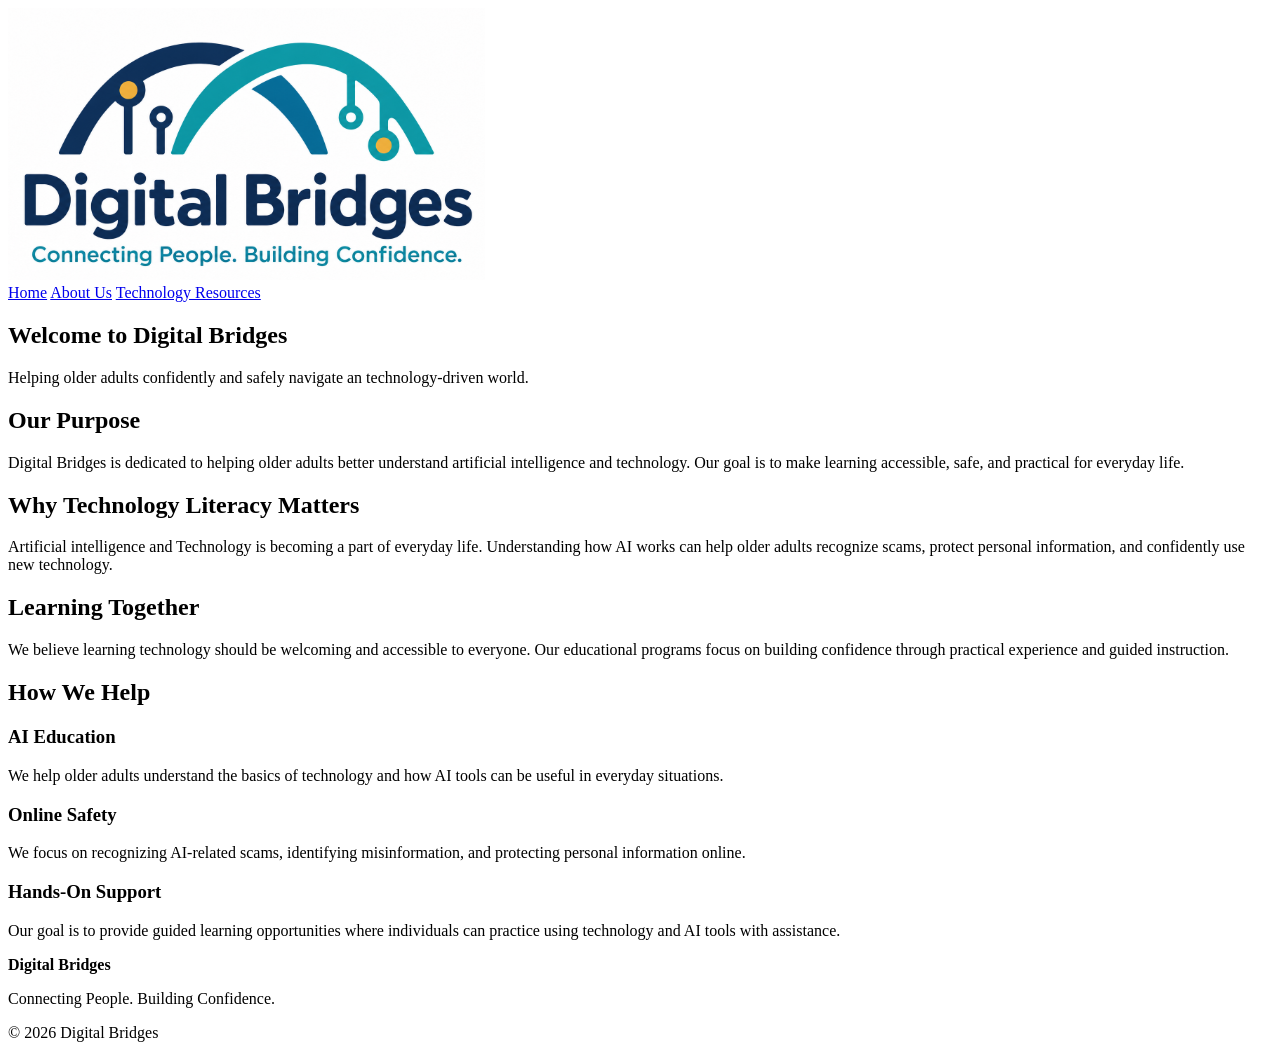
==== index.html @ fe407e11 "Add initial HTML structure for Digital Bridges site" ====
<!DOCTYPE html>
<html lang="en">

<head>
  <meta charset="UTF-8">
  <meta name="viewport" content="width=device-width, initial-scale=1.0">
  <title>Digital Bridges | Home</title>
  <link rel="stylesheet" href="style.css">
</head>

<body>

  <header>
    <img src="Digital%20Bridges.png"
         alt="Digital Bridges Logo"
         class="site-logo">
  </header>

  <nav>
    <a href="index.html">Home</a>
    <a href="about.html">About Us</a>
    <a href="resources.html">Technology Resources</a>
  </nav>

  <main>

    <section>
      <h1>Welcome to Digital Bridges</h1>
      <p>
        Helping older adults confidently and safely
        navigate an technology-driven world.
      </p>
    </section>

    <section>
      <h2>Our Purpose</h2>
      <p>
        Digital Bridges is dedicated to helping older
        adults better understand artificial intelligence
        and technology. Our goal is to make learning
        accessible, safe, and practical for everyday life.
      </p>
    </section>

    <section>
      <h2>Why Technology Literacy Matters</h2>
      <p>
        Artificial intelligence and Technology is becoming a part of
        everyday life. Understanding how AI works can
        help older adults recognize scams, protect
        personal information, and confidently use
        new technology.
      </p>
    </section>

    <section>
      <h2>Learning Together</h2>

      <p>
        We believe learning technology should be
        welcoming and accessible to everyone.
        Our educational programs focus on building
        confidence through practical experience
        and guided instruction.
      </p>
    </section>

    <section>
      <h2>How We Help</h2>

      <h3>AI Education</h3>
      <p>
        We help older adults understand the basics
        of technology and how AI tools
        can be useful in everyday situations.
      </p>

      <h3>Online Safety</h3>
      <p>
        We focus on recognizing AI-related scams,
        identifying misinformation, and protecting
        personal information online.
      </p>

      <h3>Hands-On Support</h3>
      <p>
        Our goal is to provide guided learning
        opportunities where individuals can
        practice using technology and AI tools
        with assistance.
      </p>
    </section>

  </main>

  <footer>
    <p><strong>Digital Bridges</strong></p>
    <p>Connecting People. Building Confidence.</p>
    <p>&copy; 2026 Digital Bridges</p>
  </footer>

</body>
</html>
</body>

</html>
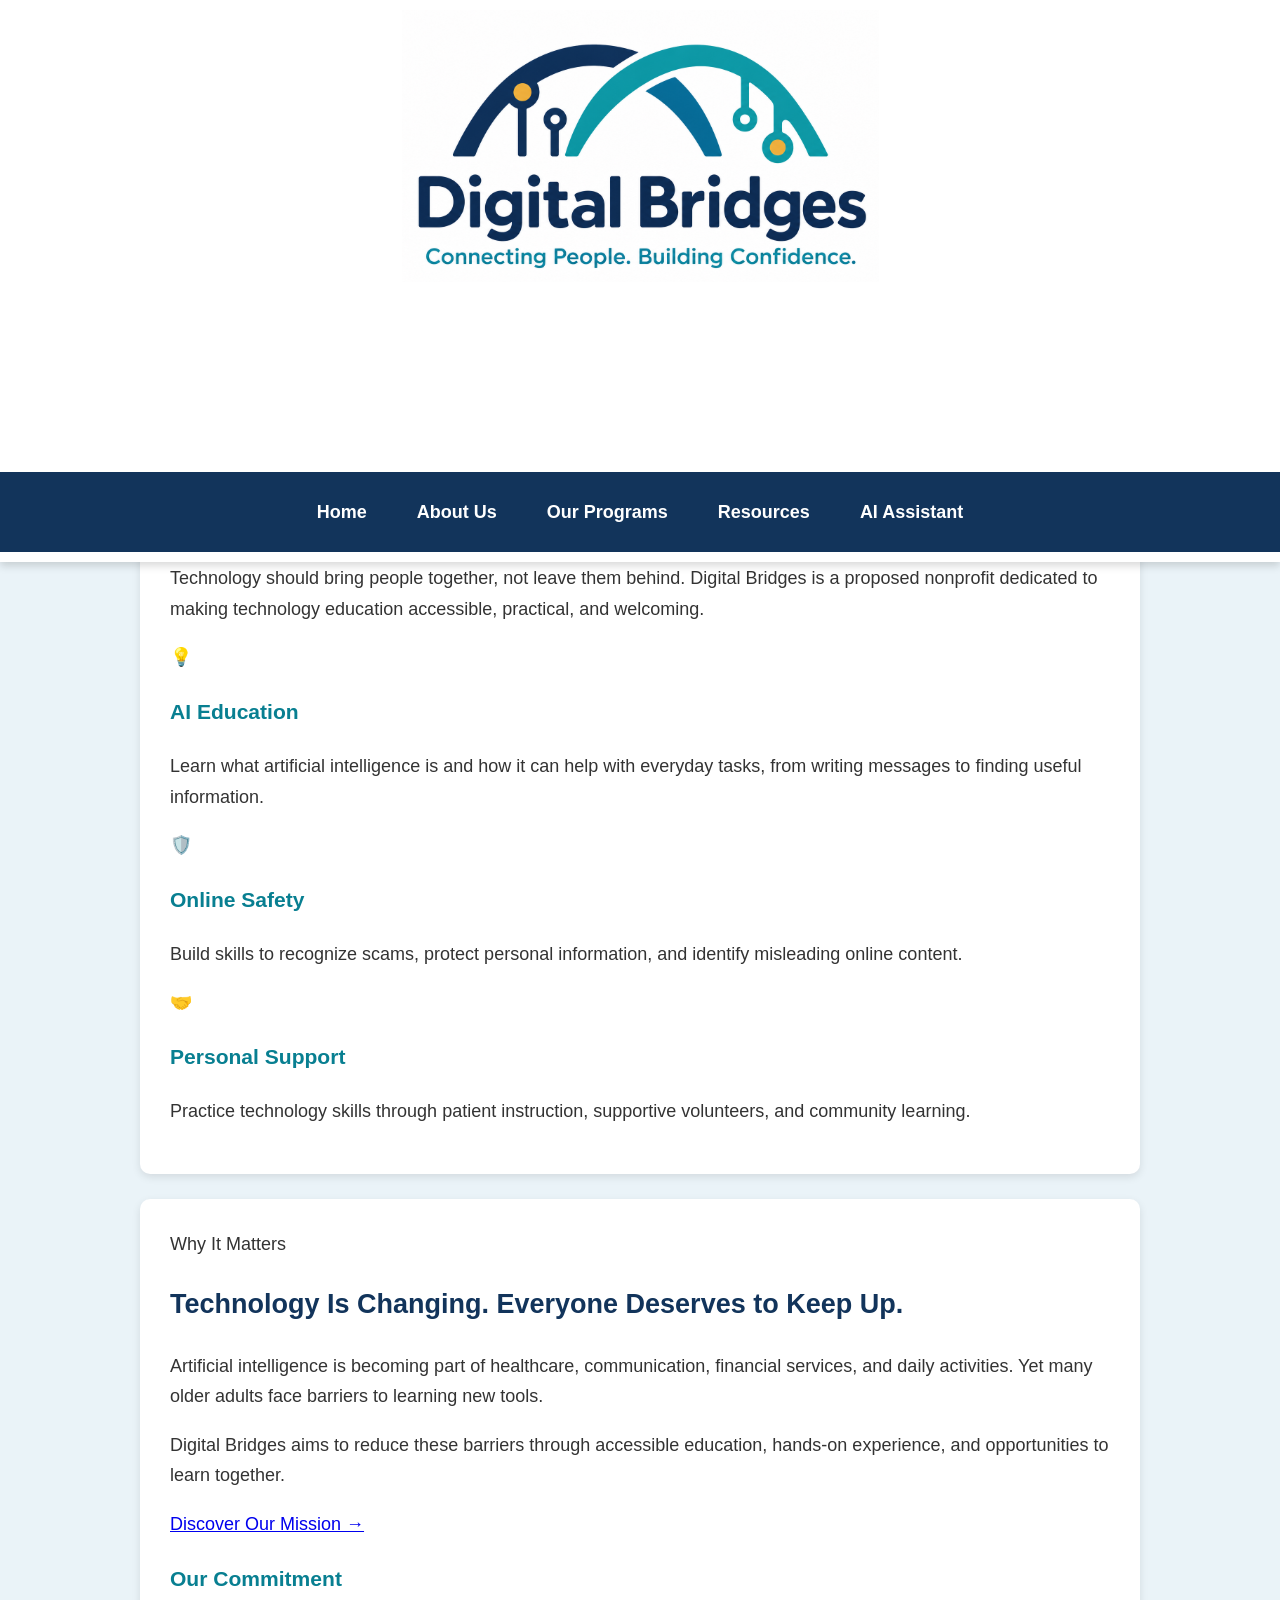
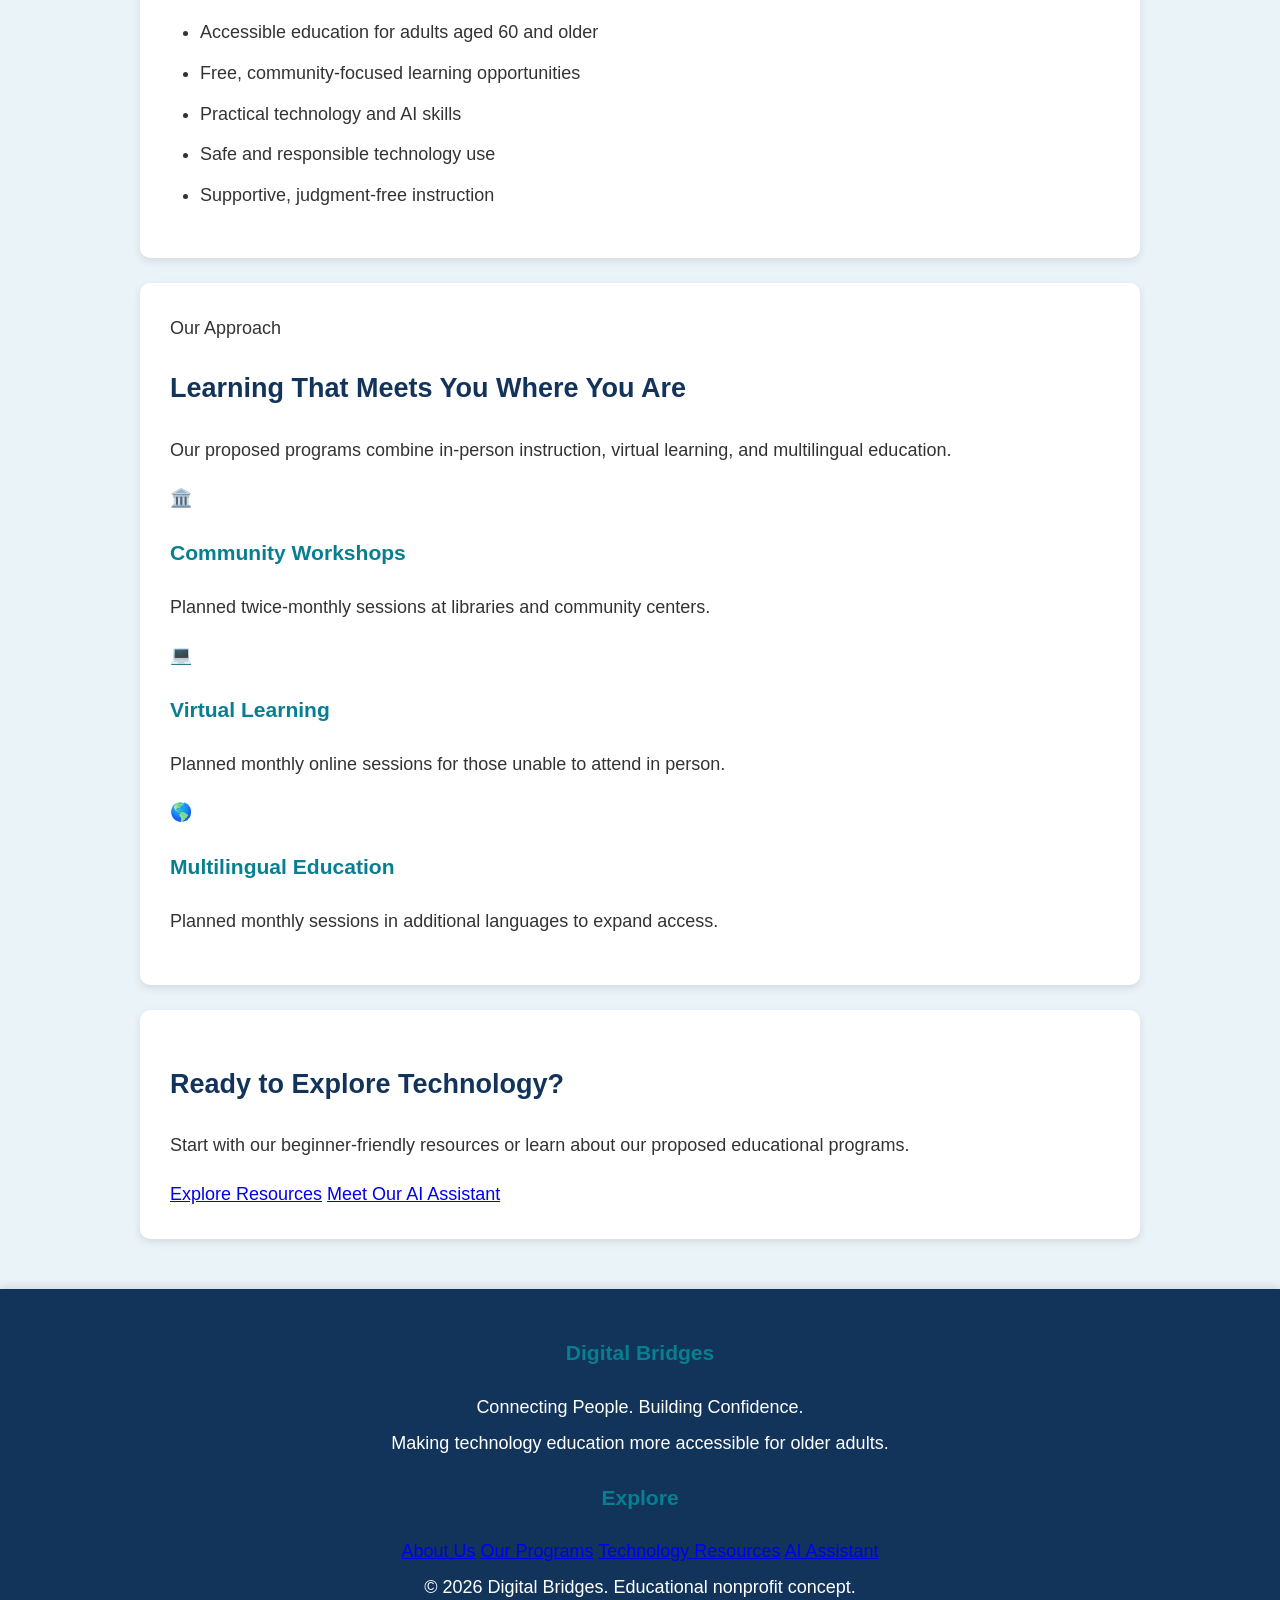
==== commit cf4624d8: "Update index.html" ====
--- a/index.html
+++ b/index.html
@@ -1,106 +1,180 @@
+
 <!DOCTYPE html>
 <html lang="en">
-
 <head>
   <meta charset="UTF-8">
   <meta name="viewport" content="width=device-width, initial-scale=1.0">
-  <title>Digital Bridges | Home</title>
+  <meta name="description" content="Digital Bridges helps older adults build confidence with technology and artificial intelligence.">
+  <title>Digital Bridges | Connecting People. Building Confidence.</title>
   <link rel="stylesheet" href="style.css">
 </head>
-
 <body>
 
-  <header>
-    <img src="Digital%20Bridges.png"
-         alt="Digital Bridges Logo"
-         class="site-logo">
-  </header>
+<header class="site-header">
+  <div class="header-inner">
+    <a href="index.html" class="brand">
+      <img src="Digital%20Bridges.png" alt="Digital Bridges Logo">
+    </a>
+    <nav aria-label="Main navigation">
+      <a href="index.html" class="active" aria-current="page">Home</a>
+      <a href="about.html">About Us</a>
+      <a href="programs.html">Our Programs</a>
+      <a href="resources.html">Resources</a>
+      <a href="assistant.html" class="nav-highlight">AI Assistant</a>
+    </nav>
+  </div>
+</header>
 
-  <nav>
-    <a href="index.html">Home</a>
-    <a href="about.html">About Us</a>
-    <a href="resources.html">Technology Resources</a>
-  </nav>
+<main>
+  <section class="hero">
+    <div class="container hero-content">
+      <span class="eyebrow">Digital Literacy for Everyone</span>
+      <h1>Connecting People.<br><span>Building Confidence.</span></h1>
+      <p>
+        Helping older adults understand, safely use, and confidently
+        navigate technology and artificial intelligence in everyday life.
+      </p>
+      <div class="button-group">
+        <a href="programs.html" class="btn btn-primary">Explore Our Programs</a>
+        <a href="about.html" class="btn btn-outline">Learn About Us</a>
+      </div>
+    </div>
+  </section>
 
-  <main>
+  <section class="section container">
+    <div class="section-heading">
+      <span class="eyebrow">Our Purpose</span>
+      <h2>Bridging the Digital Divide</h2>
+      <p>
+        Technology should bring people together, not leave them behind.
+        Digital Bridges is a proposed nonprofit dedicated to making
+        technology education accessible, practical, and welcoming.
+      </p>
+    </div>
 
-    <section>
-      <h1>Welcome to Digital Bridges</h1>
+    <div class="card-grid">
+      <article class="card">
+        <div class="card-icon">💡</div>
+        <h3>AI Education</h3>
+        <p>
+          Learn what artificial intelligence is and how it can
+          help with everyday tasks, from writing messages to
+          finding useful information.
+        </p>
+      </article>
+
+      <article class="card">
+        <div class="card-icon">🛡️</div>
+        <h3>Online Safety</h3>
+        <p>
+          Build skills to recognize scams, protect personal
+          information, and identify misleading online content.
+        </p>
+      </article>
+
+      <article class="card">
+        <div class="card-icon">🤝</div>
+        <h3>Personal Support</h3>
+        <p>
+          Practice technology skills through patient instruction,
+          supportive volunteers, and community learning.
+        </p>
+      </article>
+    </div>
+  </section>
+
+  <section class="section section-light">
+    <div class="container split-layout">
+      <div>
+        <span class="eyebrow">Why It Matters</span>
+        <h2>Technology Is Changing. Everyone Deserves to Keep Up.</h2>
+        <p>
+          Artificial intelligence is becoming part of healthcare,
+          communication, financial services, and daily activities.
+          Yet many older adults face barriers to learning new tools.
+        </p>
+        <p>
+          Digital Bridges aims to reduce these barriers through
+          accessible education, hands-on experience, and
+          opportunities to learn together.
+        </p>
+        <a href="about.html" class="text-link">Discover Our Mission →</a>
+      </div>
+      <div class="feature-panel">
+        <h3>Our Commitment</h3>
+        <ul class="check-list">
+          <li>Accessible education for adults aged 60 and older</li>
+          <li>Free, community-focused learning opportunities</li>
+          <li>Practical technology and AI skills</li>
+          <li>Safe and responsible technology use</li>
+          <li>Supportive, judgment-free instruction</li>
+        </ul>
+      </div>
+    </div>
+  </section>
+
+  <section class="section container">
+    <div class="section-heading">
+      <span class="eyebrow">Our Approach</span>
+      <h2>Learning That Meets You Where You Are</h2>
       <p>
-        Helping older adults confidently and safely
-        navigate an technology-driven world.
+        Our proposed programs combine in-person instruction,
+        virtual learning, and multilingual education.
       </p>
-    </section>
+    </div>
+    <div class="card-grid">
+      <article class="card">
+        <div class="card-icon">🏛️</div>
+        <h3>Community Workshops</h3>
+        <p>Planned twice-monthly sessions at libraries and community centers.</p>
+      </article>
+      <article class="card">
+        <div class="card-icon">💻</div>
+        <h3>Virtual Learning</h3>
+        <p>Planned monthly online sessions for those unable to attend in person.</p>
+      </article>
+      <article class="card">
+        <div class="card-icon">🌎</div>
+        <h3>Multilingual Education</h3>
+        <p>Planned monthly sessions in additional languages to expand access.</p>
+      </article>
+    </div>
+  </section>
 
-    <section>
-      <h2>Our Purpose</h2>
+  <section class="cta-section">
+    <div class="container">
+      <h2>Ready to Explore Technology?</h2>
       <p>
-        Digital Bridges is dedicated to helping older
-        adults better understand artificial intelligence
-        and technology. Our goal is to make learning
-        accessible, safe, and practical for everyday life.
+        Start with our beginner-friendly resources or learn
+        about our proposed educational programs.
       </p>
-    </section>
+      <div class="button-group center-buttons">
+        <a href="resources.html" class="btn btn-white">Explore Resources</a>
+        <a href="assistant.html" class="btn btn-outline-light">Meet Our AI Assistant</a>
+      </div>
+    </div>
+  </section>
+</main>
 
-    <section>
-      <h2>Why Technology Literacy Matters</h2>
-      <p>
-        Artificial intelligence and Technology is becoming a part of
-        everyday life. Understanding how AI works can
-        help older adults recognize scams, protect
-        personal information, and confidently use
-        new technology.
-      </p>
-    </section>
-
-    <section>
-      <h2>Learning Together</h2>
-
-      <p>
-        We believe learning technology should be
-        welcoming and accessible to everyone.
-        Our educational programs focus on building
-        confidence through practical experience
-        and guided instruction.
-      </p>
-    </section>
-
-    <section>
-      <h2>How We Help</h2>
-
-      <h3>AI Education</h3>
-      <p>
-        We help older adults understand the basics
-        of technology and how AI tools
-        can be useful in everyday situations.
-      </p>
-
-      <h3>Online Safety</h3>
-      <p>
-        We focus on recognizing AI-related scams,
-        identifying misinformation, and protecting
-        personal information online.
-      </p>
-
-      <h3>Hands-On Support</h3>
-      <p>
-        Our goal is to provide guided learning
-        opportunities where individuals can
-        practice using technology and AI tools
-        with assistance.
-      </p>
-    </section>
-
-  </main>
-
-  <footer>
-    <p><strong>Digital Bridges</strong></p>
-    <p>Connecting People. Building Confidence.</p>
-    <p>&copy; 2026 Digital Bridges</p>
-  </footer>
+<footer class="site-footer">
+  <div class="container footer-grid">
+    <div>
+      <h3>Digital Bridges</h3>
+      <p>Connecting People. Building Confidence.</p>
+      <p>Making technology education more accessible for older adults.</p>
+    </div>
+    <div>
+      <h3>Explore</h3>
+      <a href="about.html">About Us</a>
+      <a href="programs.html">Our Programs</a>
+      <a href="resources.html">Technology Resources</a>
+      <a href="assistant.html">AI Assistant</a>
+    </div>
+  </div>
+  <div class="container footer-bottom">
+    <p>&copy; 2026 Digital Bridges. Educational nonprofit concept.</p>
+  </div>
+</footer>
 
 </body>
 </html>
-</body>
-
-</html>
--- a/style.css
+++ b/style.css
@@ -0,0 +1,147 @@
+/* General Body Styling */
+body {
+    margin: 0;
+    padding: 0;
+    font-family: Arial, Helvetica, sans-serif;
+    font-size: 18px;
+    line-height: 1.7;
+    background-color: #EAF3F8;
+    color: #333333;
+}
+
+/* Fixed Header */
+header {
+    position: fixed;
+    top: 0;
+    left: 0;
+    width: 100%;
+    background-color: white;
+    text-align: center;
+    padding: 10px 0;
+    box-shadow: 0 4px 8px rgba(0, 0, 0, 0.15);
+    z-index: 1000;
+}
+
+/* Digital Bridges Logo */
+.site-logo {
+    width: 250px;
+    max-width: 90%;
+    height: auto;
+    display: block;
+    margin: 0 auto;
+}
+
+/* Navigation Menu */
+nav {
+    display: flex;
+    justify-content: center;
+    flex-wrap: wrap;
+    gap: 20px;
+    background-color: #12345B;
+    padding: 15px;
+    margin-top: 180px;
+}
+
+/* Navigation Links */
+nav a {
+    color: white;
+    text-decoration: none;
+    font-weight: bold;
+    padding: 10px 15px;
+    border-radius: 5px;
+    transition: background-color 0.3s;
+}
+
+/* Navigation Hover Effects */
+nav a:hover,
+nav a:focus {
+    background-color: #0F9CA8;
+    color: white;
+}
+
+/* Center Main Content with Flexbox */
+main {
+    display: flex;
+    flex-direction: column;
+    align-items: center;
+    justify-content: center;
+    max-width: 1000px;
+    margin: 30px auto;
+    padding: 20px;
+    gap: 25px;
+}
+
+/* Content Sections */
+section {
+    background-color: white;
+    width: 100%;
+    box-sizing: border-box;
+    padding: 30px;
+    border-radius: 10px;
+    box-shadow: 0 3px 8px rgba(0, 0, 0, 0.1);
+}
+
+/* Headings */
+h1, h2 {
+    color: #12345B;
+}
+
+h3 {
+    color: #087F91;
+}
+
+/* Images */
+main img {
+    max-width: 100%;
+    height: auto;
+    display: block;
+    margin: 20px auto;
+    border-radius: 8px;
+}
+
+/* Lists */
+ul {
+    padding-left: 30px;
+}
+
+li {
+    margin-bottom: 10px;
+}
+
+/* Footer */
+footer {
+    background-color: #12345B;
+    color: white;
+    text-align: center;
+    padding: 25px;
+    box-shadow: 0 -3px 8px rgba(0, 0, 0, 0.1);
+}
+
+footer p {
+    margin: 5px;
+}
+
+/* Mobile Friendly Styling */
+@media (max-width: 600px) {
+    nav {
+        margin-top: 180px;
+        gap: 5px;
+    }
+
+    nav a {
+        padding: 8px;
+        font-size: 16px;
+    }
+
+    main {
+        padding: 15px;
+    }
+
+    section {
+        padding: 20px;
+    }
+
+    body {
+        font-size: 17px;
+    }
+}
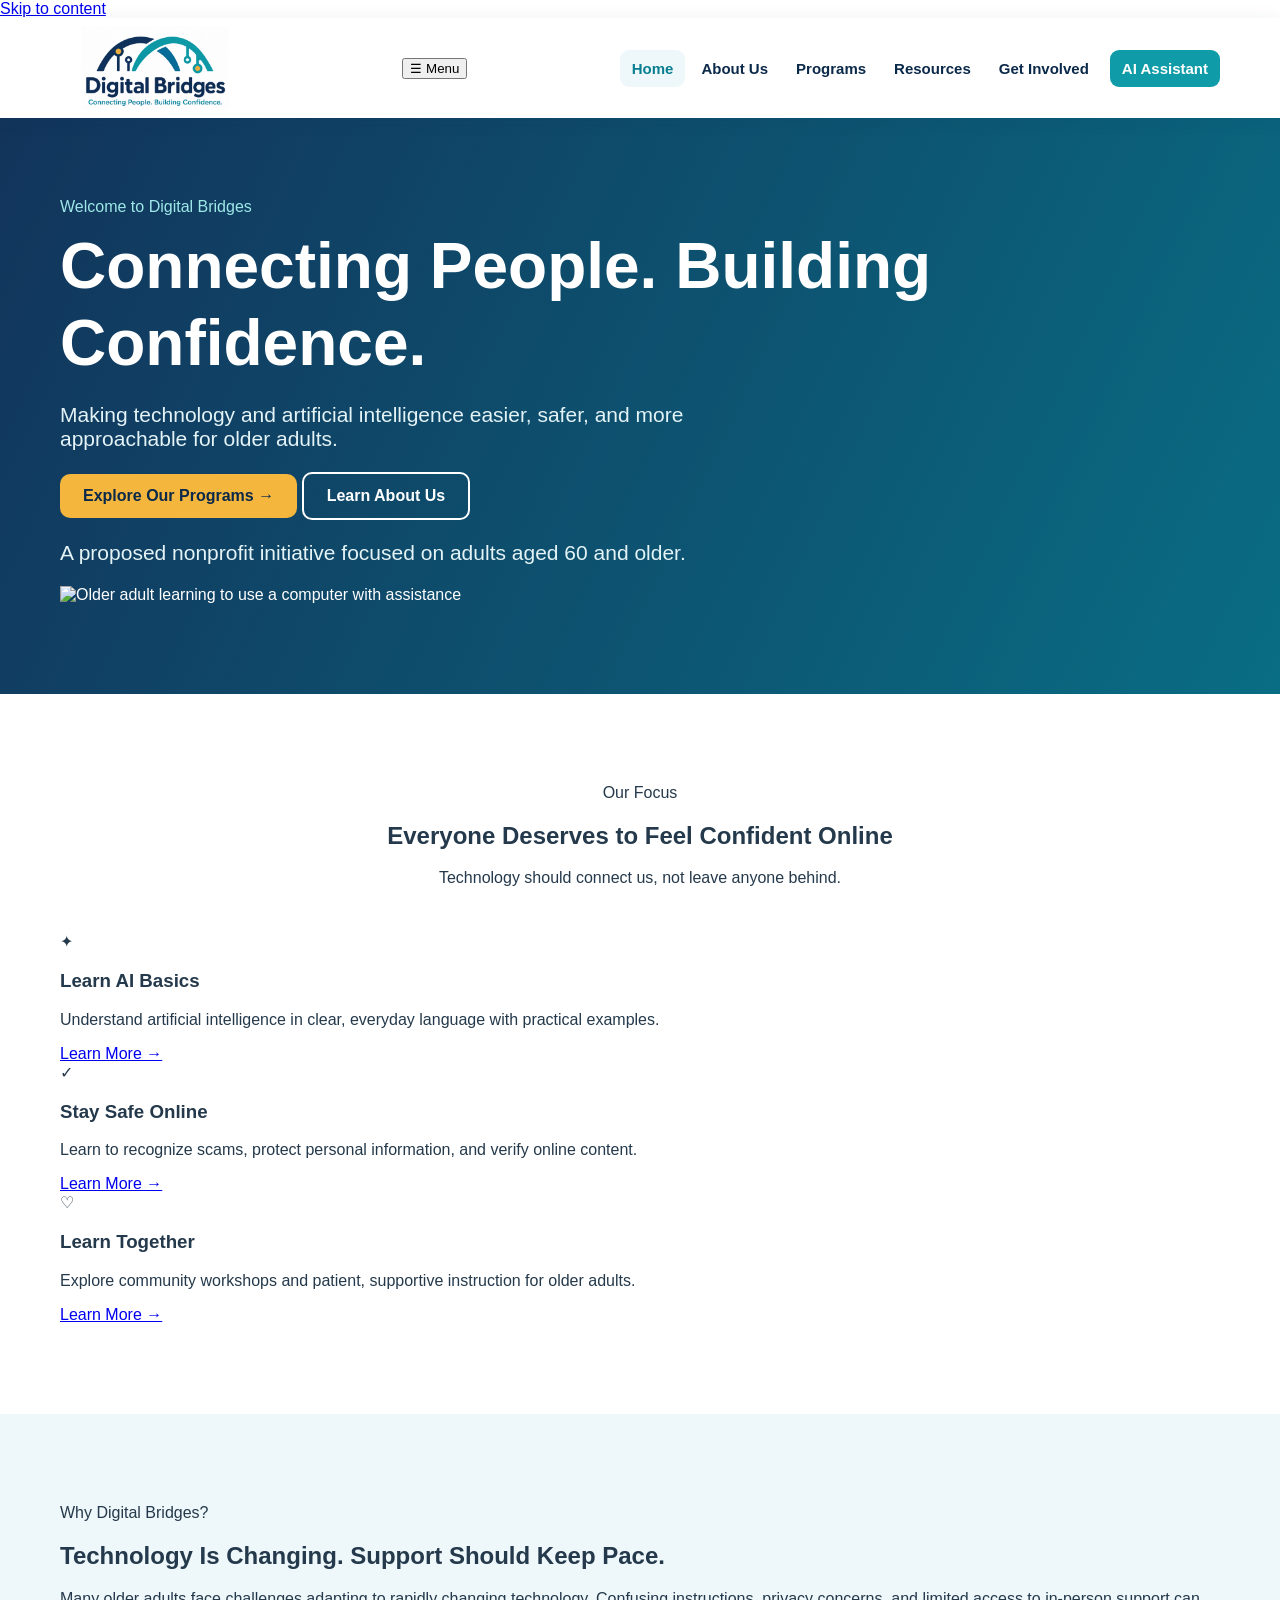
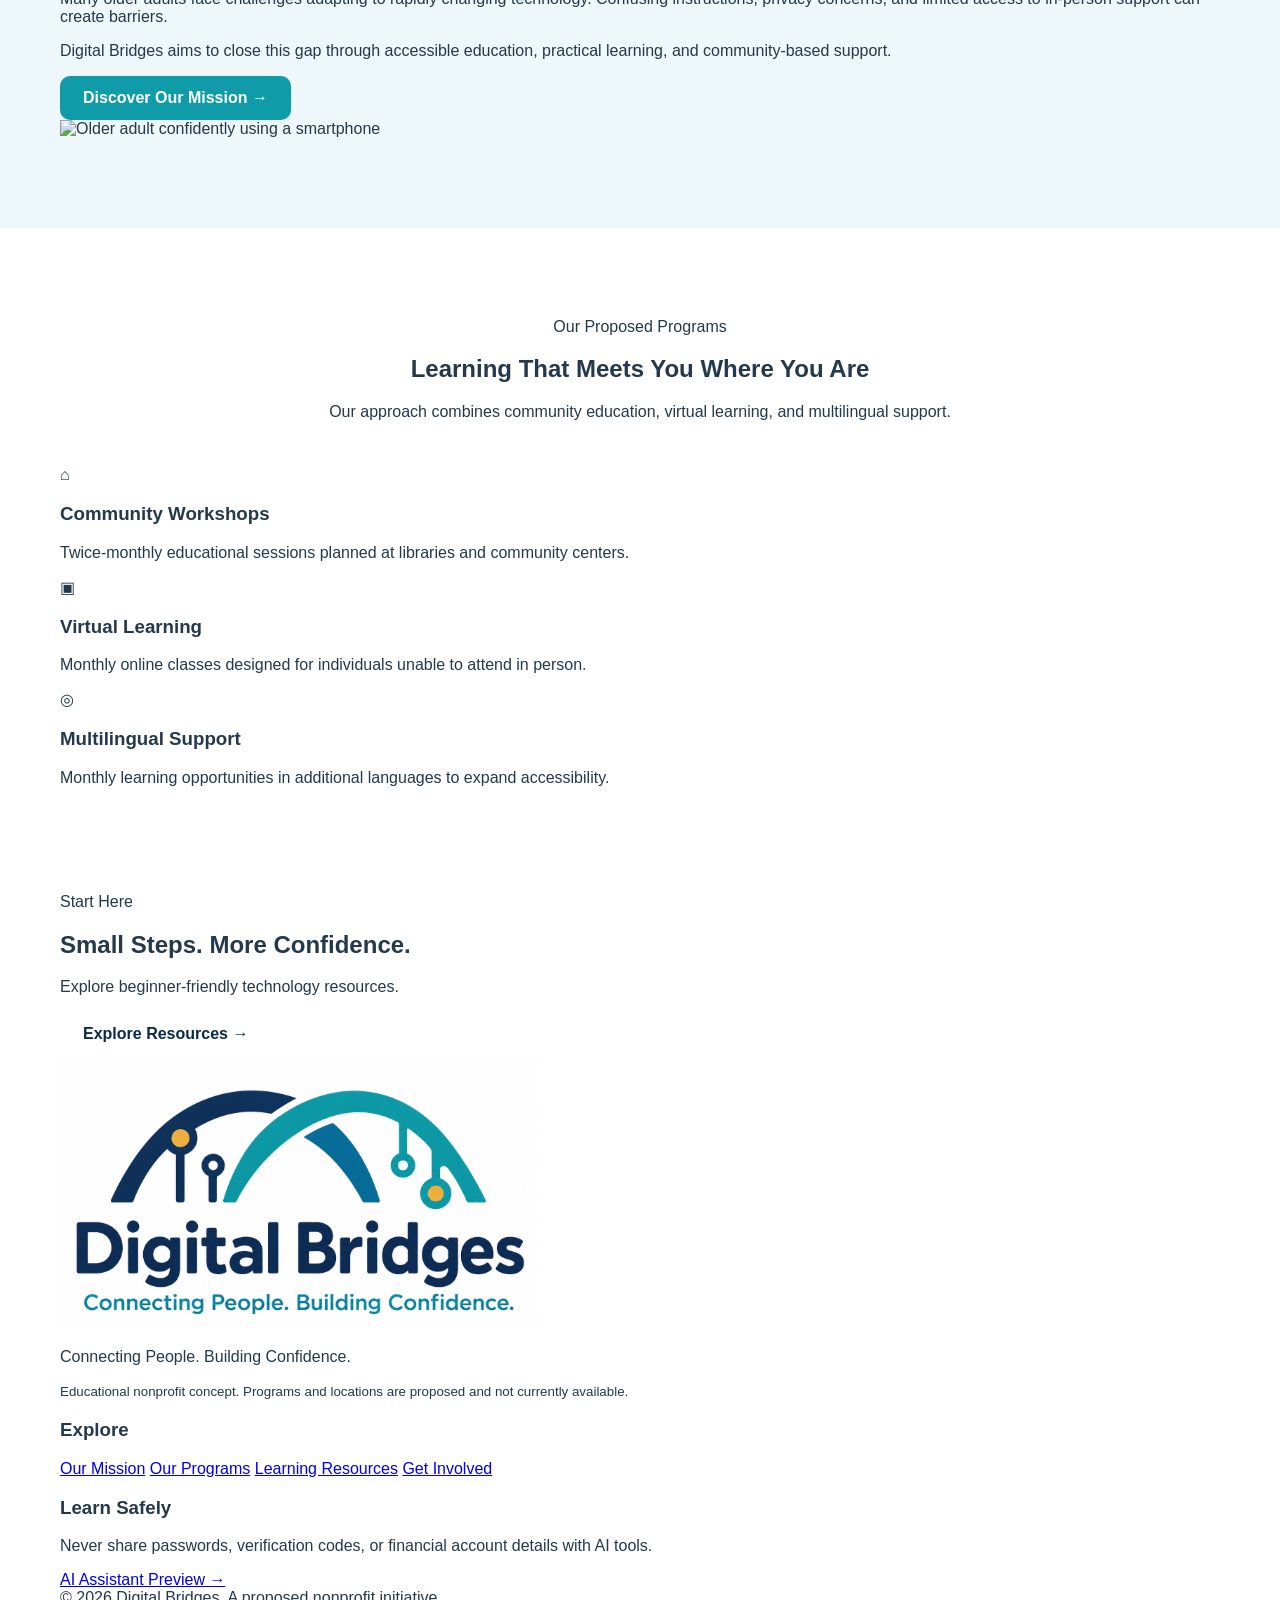
==== commit b054746d: "Refactor index.html for improved structure and clarity Updated the HTML structure and content for cl" ====
--- a/index.html
+++ b/index.html
@@ -3,176 +3,211 @@
 <html lang="en">
 <head>
   <meta charset="UTF-8">
-  <meta name="viewport" content="width=device-width, initial-scale=1.0">
-  <meta name="description" content="Digital Bridges helps older adults build confidence with technology and artificial intelligence.">
-  <title>Digital Bridges | Connecting People. Building Confidence.</title>
+  <meta name="viewport" content="width=device-width, initial-scale=1">
+  <meta name="description" content="Digital Bridges helps older adults build confidence using technology and AI.">
+  <title>Digital Bridges | Home</title>
   <link rel="stylesheet" href="style.css">
+  <script src="script.js" defer></script>
 </head>
 <body>
 
+<a class="skip-link" href="#main">Skip to content</a>
+
 <header class="site-header">
-  <div class="header-inner">
-    <a href="index.html" class="brand">
-      <img src="Digital%20Bridges.png" alt="Digital Bridges Logo">
+  <div class="container header-inner">
+    <a href="index.html" class="brand" aria-label="Digital Bridges home">
+      <img src="Digital%20Bridges.png" alt="Digital Bridges">
     </a>
-    <nav aria-label="Main navigation">
-      <a href="index.html" class="active" aria-current="page">Home</a>
+    <button class="menu-toggle" aria-expanded="false"
+      aria-controls="site-nav" type="button">
+      ☰ Menu
+    </button>
+    <nav id="site-nav" aria-label="Main navigation">
+      <a href="index.html" class="selected">Home</a>
       <a href="about.html">About Us</a>
-      <a href="programs.html">Our Programs</a>
+      <a href="programs.html">Programs</a>
       <a href="resources.html">Resources</a>
-      <a href="assistant.html" class="nav-highlight">AI Assistant</a>
+      <a href="get-involved.html">Get Involved</a>
+      <a href="assistant.html" class="nav-cta">AI Assistant</a>
     </nav>
   </div>
 </header>
 
-<main>
-  <section class="hero">
-    <div class="container hero-content">
-      <span class="eyebrow">Digital Literacy for Everyone</span>
-      <h1>Connecting People.<br><span>Building Confidence.</span></h1>
-      <p>
-        Helping older adults understand, safely use, and confidently
-        navigate technology and artificial intelligence in everyday life.
-      </p>
-      <div class="button-group">
-        <a href="programs.html" class="btn btn-primary">Explore Our Programs</a>
-        <a href="about.html" class="btn btn-outline">Learn About Us</a>
-      </div>
-    </div>
-  </section>
-
-  <section class="section container">
-    <div class="section-heading">
-      <span class="eyebrow">Our Purpose</span>
-      <h2>Bridging the Digital Divide</h2>
-      <p>
-        Technology should bring people together, not leave them behind.
-        Digital Bridges is a proposed nonprofit dedicated to making
-        technology education accessible, practical, and welcoming.
-      </p>
-    </div>
-
-    <div class="card-grid">
-      <article class="card">
-        <div class="card-icon">💡</div>
-        <h3>AI Education</h3>
-        <p>
-          Learn what artificial intelligence is and how it can
-          help with everyday tasks, from writing messages to
-          finding useful information.
-        </p>
-      </article>
-
-      <article class="card">
-        <div class="card-icon">🛡️</div>
-        <h3>Online Safety</h3>
-        <p>
-          Build skills to recognize scams, protect personal
-          information, and identify misleading online content.
-        </p>
-      </article>
-
-      <article class="card">
-        <div class="card-icon">🤝</div>
-        <h3>Personal Support</h3>
-        <p>
-          Practice technology skills through patient instruction,
-          supportive volunteers, and community learning.
-        </p>
-      </article>
-    </div>
-  </section>
-
-  <section class="section section-light">
-    <div class="container split-layout">
+<main id="main">
+
+  <section class="page-intro home-hero">
+    <div class="container hero-grid">
       <div>
-        <span class="eyebrow">Why It Matters</span>
-        <h2>Technology Is Changing. Everyone Deserves to Keep Up.</h2>
-        <p>
-          Artificial intelligence is becoming part of healthcare,
-          communication, financial services, and daily activities.
-          Yet many older adults face barriers to learning new tools.
-        </p>
-        <p>
-          Digital Bridges aims to reduce these barriers through
-          accessible education, hands-on experience, and
-          opportunities to learn together.
-        </p>
-        <a href="about.html" class="text-link">Discover Our Mission →</a>
-      </div>
-      <div class="feature-panel">
-        <h3>Our Commitment</h3>
-        <ul class="check-list">
-          <li>Accessible education for adults aged 60 and older</li>
-          <li>Free, community-focused learning opportunities</li>
-          <li>Practical technology and AI skills</li>
-          <li>Safe and responsible technology use</li>
-          <li>Supportive, judgment-free instruction</li>
-        </ul>
-      </div>
-    </div>
-  </section>
-
-  <section class="section container">
-    <div class="section-heading">
-      <span class="eyebrow">Our Approach</span>
-      <h2>Learning That Meets You Where You Are</h2>
-      <p>
-        Our proposed programs combine in-person instruction,
-        virtual learning, and multilingual education.
-      </p>
-    </div>
-    <div class="card-grid">
-      <article class="card">
-        <div class="card-icon">🏛️</div>
-        <h3>Community Workshops</h3>
-        <p>Planned twice-monthly sessions at libraries and community centers.</p>
-      </article>
-      <article class="card">
-        <div class="card-icon">💻</div>
-        <h3>Virtual Learning</h3>
-        <p>Planned monthly online sessions for those unable to attend in person.</p>
-      </article>
-      <article class="card">
-        <div class="card-icon">🌎</div>
-        <h3>Multilingual Education</h3>
-        <p>Planned monthly sessions in additional languages to expand access.</p>
-      </article>
-    </div>
-  </section>
-
-  <section class="cta-section">
+        <span class="eyebrow">Welcome to Digital Bridges</span>
+        <h1>Connecting People. Building Confidence.</h1>
+        <p>
+          Making technology and artificial intelligence
+          easier, safer, and more approachable for older adults.
+        </p>
+        <div class="hero-actions">
+          <a href="programs.html" class="btn gold">Explore Our Programs →</a>
+          <a href="about.html" class="btn outline">Learn About Us</a>
+        </div>
+        <p class="hero-note">
+          A proposed nonprofit initiative focused on adults aged 60 and older.
+        </p>
+      </div>
+      <div class="hero-image">
+        <img src="hero-seniors.jpg"
+          alt="Older adult learning to use a computer with assistance">
+      </div>
+    </div>
+  </section>
+
+  <section class="section">
     <div class="container">
-      <h2>Ready to Explore Technology?</h2>
-      <p>
-        Start with our beginner-friendly resources or learn
-        about our proposed educational programs.
-      </p>
-      <div class="button-group center-buttons">
-        <a href="resources.html" class="btn btn-white">Explore Resources</a>
-        <a href="assistant.html" class="btn btn-outline-light">Meet Our AI Assistant</a>
-      </div>
-    </div>
-  </section>
+      <div class="section-heading">
+        <span class="eyebrow">Our Focus</span>
+        <h2>Everyone Deserves to Feel Confident Online</h2>
+        <p>Technology should connect us, not leave anyone behind.</p>
+      </div>
+
+      <div class="card-grid">
+        <article class="feature-card">
+          <div class="icon-circle">✦</div>
+          <h3>Learn AI Basics</h3>
+          <p>
+            Understand artificial intelligence in clear,
+            everyday language with practical examples.
+          </p>
+          <a href="resources.html" class="card-link">Learn More →</a>
+        </article>
+
+        <article class="feature-card">
+          <div class="icon-circle">✓</div>
+          <h3>Stay Safe Online</h3>
+          <p>
+            Learn to recognize scams, protect personal
+            information, and verify online content.
+          </p>
+          <a href="resources.html" class="card-link">Learn More →</a>
+        </article>
+
+        <article class="feature-card">
+          <div class="icon-circle">♡</div>
+          <h3>Learn Together</h3>
+          <p>
+            Explore community workshops and patient,
+            supportive instruction for older adults.
+          </p>
+          <a href="programs.html" class="card-link">Learn More →</a>
+        </article>
+      </div>
+    </div>
+  </section>
+
+  <section class="section tint">
+    <div class="container split">
+      <div>
+        <span class="eyebrow">Why Digital Bridges?</span>
+        <h2>Technology Is Changing. Support Should Keep Pace.</h2>
+        <p>
+          Many older adults face challenges adapting to
+          rapidly changing technology. Confusing instructions,
+          privacy concerns, and limited access to in-person
+          support can create barriers.
+        </p>
+        <p>
+          Digital Bridges aims to close this gap through
+          accessible education, practical learning, and
+          community-based support.
+        </p>
+        <a href="about.html" class="btn primary">Discover Our Mission →</a>
+      </div>
+      <div class="photo-frame">
+        <img src="digital-confidence.jpg"
+          alt="Older adult confidently using a smartphone"
+          loading="lazy">
+      </div>
+    </div>
+  </section>
+
+  <section class="section">
+    <div class="container">
+      <div class="section-heading">
+        <span class="eyebrow">Our Proposed Programs</span>
+        <h2>Learning That Meets You Where You Are</h2>
+        <p>
+          Our approach combines community education,
+          virtual learning, and multilingual support.
+        </p>
+      </div>
+
+      <div class="card-grid">
+        <article class="feature-card">
+          <div class="icon-circle">⌂</div>
+          <h3>Community Workshops</h3>
+          <p>
+            Twice-monthly educational sessions planned
+            at libraries and community centers.
+          </p>
+        </article>
+
+        <article class="feature-card">
+          <div class="icon-circle">▣</div>
+          <h3>Virtual Learning</h3>
+          <p>
+            Monthly online classes designed for
+            individuals unable to attend in person.
+          </p>
+        </article>
+
+        <article class="feature-card">
+          <div class="icon-circle">◎</div>
+          <h3>Multilingual Support</h3>
+          <p>
+            Monthly learning opportunities in
+            additional languages to expand accessibility.
+          </p>
+        </article>
+      </div>
+    </div>
+  </section>
+
+  <section class="cta-band">
+    <div class="container">
+      <span class="eyebrow">Start Here</span>
+      <h2>Small Steps. More Confidence.</h2>
+      <p>Explore beginner-friendly technology resources.</p>
+      <a href="resources.html" class="btn white">Explore Resources →</a>
+    </div>
+  </section>
+
 </main>
 
-<footer class="site-footer">
-  <div class="container footer-grid">
+<footer>
+  <div class="container footer-layout">
     <div>
-      <h3>Digital Bridges</h3>
+      <img src="Digital%20Bridges.png" alt="" class="footer-logo">
       <p>Connecting People. Building Confidence.</p>
-      <p>Making technology education more accessible for older adults.</p>
+      <small>
+        Educational nonprofit concept. Programs and locations
+        are proposed and not currently available.
+      </small>
     </div>
     <div>
       <h3>Explore</h3>
-      <a href="about.html">About Us</a>
+      <a href="about.html">Our Mission</a>
       <a href="programs.html">Our Programs</a>
-      <a href="resources.html">Technology Resources</a>
-      <a href="assistant.html">AI Assistant</a>
+      <a href="resources.html">Learning Resources</a>
+      <a href="get-involved.html">Get Involved</a>
+    </div>
+    <div>
+      <h3>Learn Safely</h3>
+      <p>
+        Never share passwords, verification codes,
+        or financial account details with AI tools.
+      </p>
+      <a href="assistant.html">AI Assistant Preview →</a>
     </div>
   </div>
   <div class="container footer-bottom">
-    <p>&copy; 2026 Digital Bridges. Educational nonprofit concept.</p>
+    © 2026 Digital Bridges. A proposed nonprofit initiative.
   </div>
 </footer>
 
--- a/style.css
+++ b/style.css
@@ -1,147 +1,271 @@
-/* General Body Styling */
+
+/* =========================================
+   DIGITAL BRIDGES
+   CONSISTENT WEBSITE DESIGN FIX
+========================================= */
+
+:root {
+  --navy: #12345B;
+  --deep: #0B2949;
+  --teal: #0F9CA8;
+  --gold: #F5B63D;
+  --ink: #24394B;
+  --muted: #516779;
+  --mist: #EEF7F9;
+  --line: #DCE8EE;
+  --white: #FFFFFF;
+}
+
+/* GENERAL */
+
+html {
+  scroll-behavior: smooth;
+}
+
 body {
-    margin: 0;
-    padding: 0;
-    font-family: Arial, Helvetica, sans-serif;
+  margin: 0;
+  color: var(--ink);
+  background: white;
+  font-family: "DM Sans", Arial, sans-serif;
+}
+
+.container {
+  width: min(1160px, 91%);
+  margin-left: auto;
+  margin-right: auto;
+}
+
+/* CONSISTENT HEADER */
+
+.site-header {
+  background: #FFFFFF;
+  position: sticky;
+  top: 0;
+  z-index: 100;
+  box-shadow: 0 2px 18px #12345B12;
+}
+
+.site-header .header-inner {
+  width: min(1160px, 91%);
+  min-height: 100px;
+  margin: auto;
+  display: flex;
+  align-items: center;
+  justify-content: space-between;
+  gap: 24px;
+}
+
+.site-header .brand img {
+  display: block;
+  width: 190px;
+  max-height: 84px;
+  object-fit: contain;
+}
+
+/* NAVIGATION */
+
+.site-header nav {
+  display: flex;
+  align-items: center;
+  gap: 4px;
+}
+
+.site-header nav a {
+  color: var(--deep);
+  background: transparent;
+  text-decoration: none;
+  font-size: 15px;
+  font-weight: 800;
+  padding: 10px 12px;
+  border-radius: 9px;
+  transition:
+    background-color 0.2s ease,
+    color 0.2s ease;
+}
+
+.site-header nav a:hover,
+.site-header nav a.selected {
+  background: var(--mist);
+  color: #087F91;
+}
+
+.site-header nav a.nav-cta {
+  background: var(--teal);
+  color: white;
+  margin-left: 5px;
+}
+
+.site-header nav a.nav-cta:hover,
+.site-header nav a.nav-cta.selected {
+  background: var(--deep);
+  color: white;
+}
+
+/* PAGE TITLE BANNERS */
+
+.page-intro {
+  background: linear-gradient(
+    115deg,
+    #12345B 0%,
+    #096D83 100%
+  );
+  color: white;
+  padding: 80px 0 90px;
+}
+
+.page-intro h1 {
+  color: white;
+  font-size: clamp(2.5rem, 5vw, 4.3rem);
+  line-height: 1.2;
+  margin: 12px 0 20px;
+}
+
+.page-intro p {
+  color: #E3F3F6;
+  font-size: 21px;
+  max-width: 700px;
+}
+
+.page-intro .eyebrow {
+  color: #9EE8E8;
+}
+
+/* HOMEPAGE HERO */
+
+.home-hero {
+  background: linear-gradient(
+    115deg,
+    #12345B 0%,
+    #096D83 100%
+  );
+  color: white;
+}
+
+.home-hero h1 {
+  color: white;
+}
+
+.home-hero p {
+  color: #E3F3F6;
+}
+
+/* BUTTONS */
+
+.btn {
+  display: inline-block;
+  padding: 13px 23px;
+  border-radius: 10px;
+  text-decoration: none;
+  font-weight: 800;
+  font-size: 16px;
+  transition:
+    transform 0.2s ease,
+    background-color 0.2s ease;
+}
+
+.btn:hover {
+  transform: translateY(-2px);
+}
+
+.btn.gold {
+  background: var(--gold);
+  color: var(--deep);
+}
+
+.btn.primary {
+  background: var(--teal);
+  color: white;
+}
+
+.btn.outline {
+  border: 2px solid white;
+  color: white;
+}
+
+.btn.white {
+  background: white;
+  color: var(--deep);
+}
+
+/* CONTENT SPACING */
+
+.section {
+  padding: 90px 0;
+}
+
+.section.tint {
+  background: var(--mist);
+}
+
+.section-heading {
+  max-width: 740px;
+  margin: 0 auto 45px;
+  text-align: center;
+}
+
+/* SMOOTHER PAGE TRANSITIONS */
+
+main {
+  animation: pageAppear 0.3s ease-out both;
+}
+
+@keyframes pageAppear {
+  from {
+    opacity: 0;
+    transform: translateY(6px);
+  }
+
+  to {
+    opacity: 1;
+    transform: translateY(0);
+  }
+}
+
+/* MOBILE */
+
+@media (max-width: 720px) {
+  .site-header .header-inner {
+    min-height: 80px;
+    flex-wrap: wrap;
+  }
+
+  .site-header .brand img {
+    width: 145px;
+  }
+
+  .site-header nav {
+    display: none;
+    width: 100%;
+    flex-direction: column;
+    align-items: stretch;
+    padding-bottom: 14px;
+  }
+
+  .site-header nav.open {
+    display: flex;
+  }
+
+  .page-intro {
+    padding: 65px 0;
+  }
+
+  .page-intro p {
     font-size: 18px;
-    line-height: 1.7;
-    background-color: #EAF3F8;
-    color: #333333;
-}
-
-/* Fixed Header */
-header {
-    position: fixed;
-    top: 0;
-    left: 0;
-    width: 100%;
-    background-color: white;
-    text-align: center;
-    padding: 10px 0;
-    box-shadow: 0 4px 8px rgba(0, 0, 0, 0.15);
-    z-index: 1000;
-}
-
-/* Digital Bridges Logo */
-.site-logo {
-    width: 250px;
-    max-width: 90%;
-    height: auto;
-    display: block;
-    margin: 0 auto;
-}
-
-/* Navigation Menu */
-nav {
-    display: flex;
-    justify-content: center;
-    flex-wrap: wrap;
-    gap: 20px;
-    background-color: #12345B;
-    padding: 15px;
-    margin-top: 180px;
-}
-
-/* Navigation Links */
-nav a {
-    color: white;
-    text-decoration: none;
-    font-weight: bold;
-    padding: 10px 15px;
-    border-radius: 5px;
-    transition: background-color 0.3s;
-}
-
-/* Navigation Hover Effects */
-nav a:hover,
-nav a:focus {
-    background-color: #0F9CA8;
-    color: white;
-}
-
-/* Center Main Content with Flexbox */
-main {
-    display: flex;
-    flex-direction: column;
-    align-items: center;
-    justify-content: center;
-    max-width: 1000px;
-    margin: 30px auto;
-    padding: 20px;
-    gap: 25px;
-}
-
-/* Content Sections */
-section {
-    background-color: white;
-    width: 100%;
-    box-sizing: border-box;
-    padding: 30px;
-    border-radius: 10px;
-    box-shadow: 0 3px 8px rgba(0, 0, 0, 0.1);
-}
-
-/* Headings */
-h1, h2 {
-    color: #12345B;
-}
-
-h3 {
-    color: #087F91;
-}
-
-/* Images */
-main img {
-    max-width: 100%;
-    height: auto;
-    display: block;
-    margin: 20px auto;
-    border-radius: 8px;
-}
-
-/* Lists */
-ul {
-    padding-left: 30px;
-}
-
-li {
-    margin-bottom: 10px;
-}
-
-/* Footer */
-footer {
-    background-color: #12345B;
-    color: white;
-    text-align: center;
-    padding: 25px;
-    box-shadow: 0 -3px 8px rgba(0, 0, 0, 0.1);
-}
-
-footer p {
-    margin: 5px;
-}
-
-/* Mobile Friendly Styling */
-@media (max-width: 600px) {
-    nav {
-        margin-top: 180px;
-        gap: 5px;
-    }
-
-    nav a {
-        padding: 8px;
-        font-size: 16px;
-    }
-
-    main {
-        padding: 15px;
-    }
-
-    section {
-        padding: 20px;
-    }
-
-    body {
-        font-size: 17px;
-    }
-}
+  }
+
+  .section {
+    padding: 58px 0;
+  }
+}
+
+/* ACCESSIBILITY */
+
+@media (prefers-reduced-motion: reduce) {
+  main {
+    animation: none;
+  }
+
+  html {
+    scroll-behavior: auto;
+  }
+}
